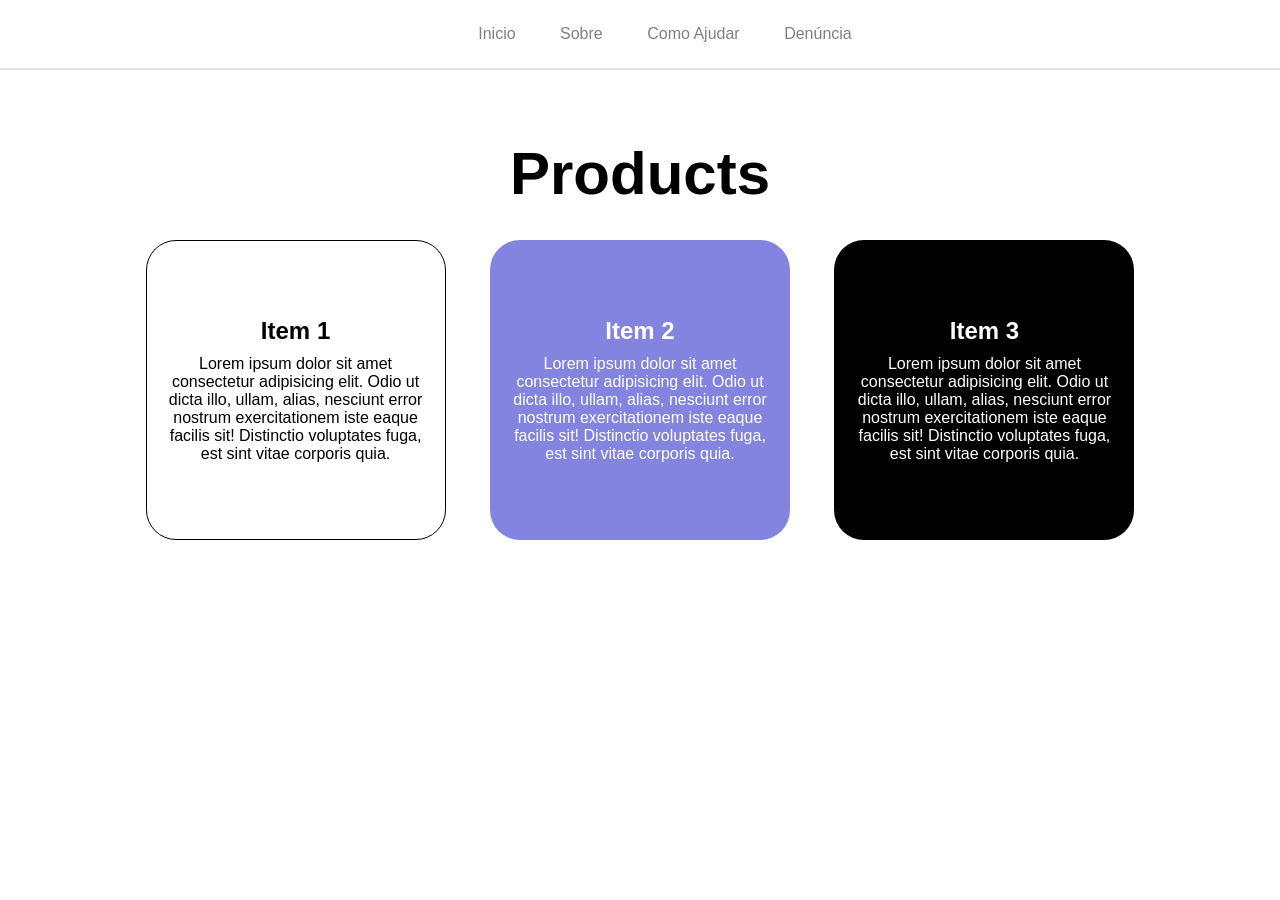
==== ajudar.html @ 199ebc32 "Alteracoes nos nomes da barra de navegacao" ====
<!DOCTYPE html>
<html lang="en">
<head>
    <meta charset="UTF-8">
    <meta name="viewport" content="width=device-width, initial-scale=1.0">
    <title>Document</title>
    <link rel="stylesheet" href="style.css">
</head>
<body>
        <nav>
        <a href="http://127.0.0.1:5500/index.html">Inicio</a>
        <a href="http://127.0.0.1:5500/about.html">Sobre</a>
        <a href="#" class="active">Como Ajudar</a>
        <a href="http://127.0.0.1:5500/login.html">Denúncia</a>
    </nav>

    <header>
        <h1>Products</h1>
        <div class="products-container">
            <div class="item">
                <h2>Item 1</h2>
                <p>Lorem ipsum dolor sit amet consectetur adipisicing elit. Odio ut dicta illo, ullam, alias, nesciunt error nostrum exercitationem iste eaque facilis sit! Distinctio voluptates fuga, est sint vitae corporis quia.</p>
            </div>
            <div class="item">
                <h2>Item 2</h2>
                <p>Lorem ipsum dolor sit amet consectetur adipisicing elit. Odio ut dicta illo, ullam, alias, nesciunt error nostrum exercitationem iste eaque facilis sit! Distinctio voluptates fuga, est sint vitae corporis quia.</p>
            </div>
            <div class="item">
                <h2>Item 3</h2>
                <p>Lorem ipsum dolor sit amet consectetur adipisicing elit. Odio ut dicta illo, ullam, alias, nesciunt error nostrum exercitationem iste eaque facilis sit! Distinctio voluptates fuga, est sint vitae corporis quia.</p>
            </div>
        </div>
    </header>
</body>
</html>
---- style.css ----
*{
    margin: 0;
    padding: 0;
}
html{
    text-align: center;
    font-family: 'Trebuchet MS', 'Lucida Sans Unicode', 'Lucida Grande', 'Lucida Sans', Arial, sans-serif;
}
nav{
    width: 100%;
    padding: 25px;
    border-bottom: 2px solid #e3e3e3;
}
nav a{
    margin: 0 20px;
    color: grey;
    text-decoration: none;
}
nav a:hover{
    text-decoration: underline;
    color: black;
    padding: 2%;
}
header{
    padding-top: calc(40px + 1rem + 2px);
}
h1{
    margin-top: 10px;
    font-size: 3.75rem;
    font-weight: bold;
    line-height: 1.2em;
}

h1 + p{
    width: 800px;
    margin: 35px auto;
}

#cta-button{
    text-decoration: none;
    text-transform: uppercase;
    background: linear-gradient(to right, #d786ff, rgb(74, 74, 170));
    display: inline-block;
    padding: 1em 3em;
    font-weight: 600;
    border-radius: 1000px;
    color: white;
    transition: 350ms ease;
}
#cta-button:hover{
    scale: 1.1;
}

.video-player{
    margin-top: 30px;
    width: min(1100px, 90%);
    /*somehow, this is a height property*/
    aspect-ratio: 16/9;
    border-radius: 15px;
}

.products-container{
    margin-top: 30px;
}

.item{
    box-sizing: border-box;
    width: 300px;
    height: 300px;
    display: inline-block;
    margin: 0 20px;
    margin-bottom: 20px;
    align-content: center;
    padding: 20px;
    border-radius: 30px;
}

.item h2{
    margin-bottom: 10px;
}
.item:first-child{
    border: 1px solid black;
}
.item:nth-child(2){
    background-color: rgb(131, 131, 224);
    color: white;
}
.item:last-child{
    background-color: black;
    color: white;
}

form{
    margin-top: 30px;
}
input{
    display: block;
    margin: 0 auto;
    margin-bottom: 15px;
    font: inherit;
    border-radius: 30px;
}
input[type="name"], input[type="email"]{
    padding: 5px 20px;
    width: 400px;
    height: 50px;
    border: none;
    background-color: #ebedf5;
}

input[type="submit"]{
    margin-top: 2em;
    width: 12em;
    height: 3em;
    background-color: #0071ff;
    color: white;
    font-weight: 600;
    border: none;
}
input::placeholder{
    text-align: center;
}

input[type="file"]{
    align-items: center;
    gap: 10px;
    cursor: pointer;
    padding: 8px 12px;
    border-radius: 8px;
    font-size: 15px;
    color: #333;
}
textarea{
    margin: 10px 0 15px 0;
    width: 30em;
    height: 10em;
    border-radius: 15px;
    padding: 10px 10px;
    background-color: #ebedf5;
    font-family: 'Times New Roman', Times, serif;
}
textarea::placeholder{
    text-align: center;
    font-size: 20px;
    padding-top: 50px;
}
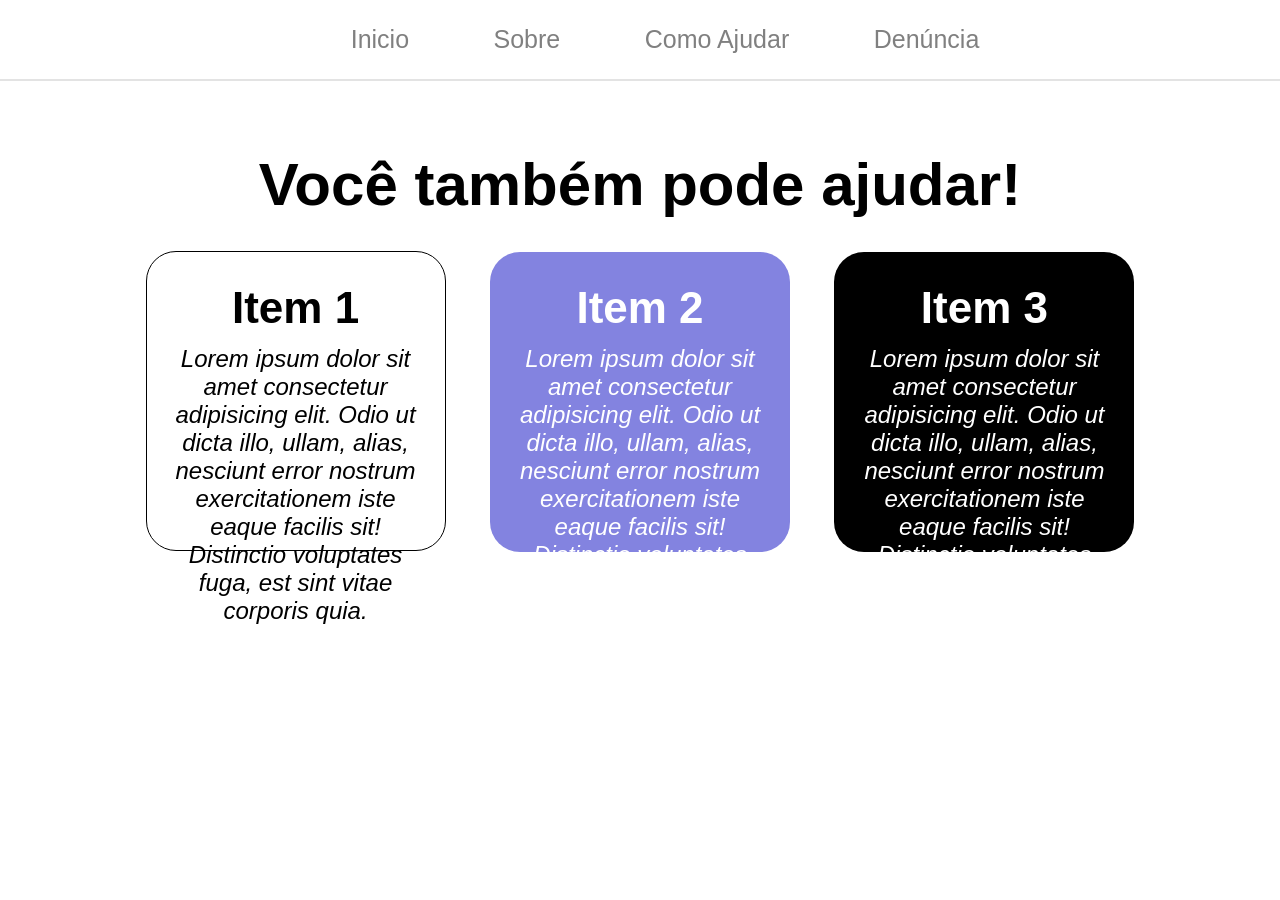
==== commit 048b3c7a: "modified:   ajudar.html 	modified:   denuncia.html 	modified:   index.html 	modified:   sobre.html 	" ====
--- a/ajudar.html
+++ b/ajudar.html
@@ -8,14 +8,14 @@
 </head>
 <body>
         <nav>
-        <a href="http://127.0.0.1:5500/index.html">Inicio</a>
-        <a href="http://127.0.0.1:5500/about.html">Sobre</a>
-        <a href="#" class="active">Como Ajudar</a>
-        <a href="http://127.0.0.1:5500/login.html">Denúncia</a>
+        <a href="http://127.0.0.1:5500/index.html" class="active">Inicio</a>
+        <a href="http://127.0.0.1:5500/sobre.html">Sobre</a>
+        <a href="http://127.0.0.1:5500/ajudar.html">Como Ajudar</a>
+        <a href="http://127.0.0.1:5500/denuncia.html">Denúncia</a>
     </nav>
 
     <header>
-        <h1>Products</h1>
+        <h1>Você também pode ajudar!</h1>
         <div class="products-container">
             <div class="item">
                 <h2>Item 1</h2>
--- a/style.css
+++ b/style.css
@@ -12,7 +12,8 @@
     border-bottom: 2px solid #e3e3e3;
 }
 nav a{
-    margin: 0 20px;
+    margin: 0 40px;
+    font-size: 25px;
     color: grey;
     text-decoration: none;
 }
@@ -35,7 +36,16 @@
     width: 800px;
     margin: 35px auto;
 }
-
+h2{
+    margin-top: 10px;
+    font-size: 2.75rem;
+    font-weight: bold;
+    line-height: 1.2em;
+}
+p{
+    font-size: 1.5em;
+    font-style: oblique;
+}
 #cta-button{
     text-decoration: none;
     text-transform: uppercase;
@@ -102,6 +112,7 @@
 }
 input[type="name"], input[type="email"]{
     padding: 5px 20px;
+    font-size: 20px;
     width: 400px;
     height: 50px;
     border: none;
@@ -132,15 +143,22 @@
 }
 textarea{
     margin: 10px 0 15px 0;
-    width: 30em;
+    width: 21em;
     height: 10em;
     border-radius: 15px;
     padding: 10px 10px;
     background-color: #ebedf5;
+    font-size: 20px;
     font-family: 'Times New Roman', Times, serif;
 }
 textarea::placeholder{
     text-align: center;
     font-size: 20px;
     padding-top: 50px;
+}
+.rec{
+    margin: 5em;
+}
+.forms{
+    padding-top: 3em;
 }
